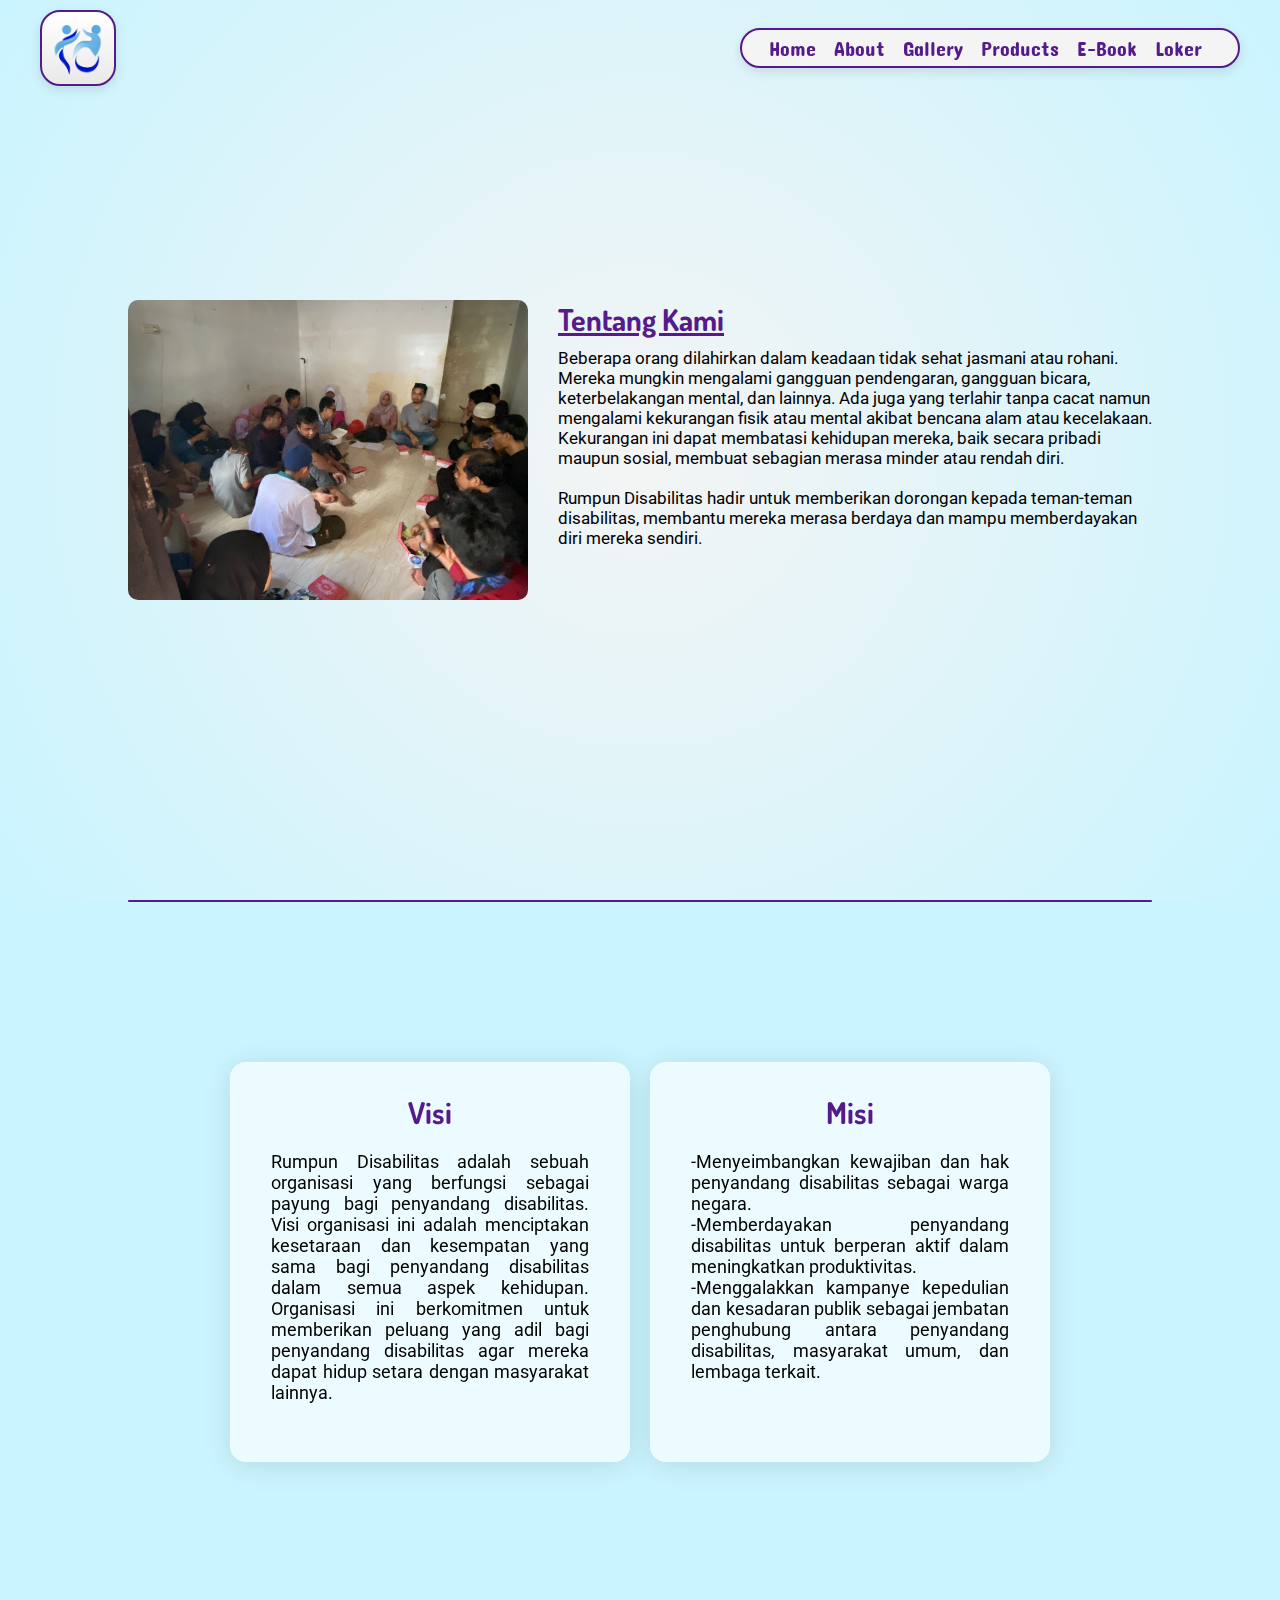
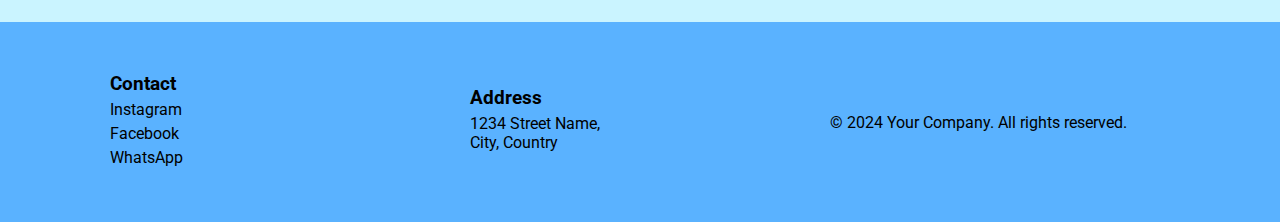
==== about.html @ 4823482c "add about page" ====
<!DOCTYPE html>
<html lang="en">
<head>
    <meta charset="UTF-8">
    <meta name="viewport" content="width=device-width, initial-scale=1.0">
    <title>Rumpun Disabilitas</title>
    <link rel="icon" href="assets/img/logo.png" type="image/icon type">
    <link rel="stylesheet" href="assets/css/style.css">
    <link rel="preconnect" href="https://fonts.googleapis.com">
    <link rel="preconnect" href="https://fonts.gstatic.com" crossorigin>
    <link href="https://fonts.googleapis.com/css2?family=Roboto:ital,wght@0,100;0,300;0,400;0,500;0,700;0,900;1,100;1,300;1,400;1,500;1,700;1,900&display=swap" rel="stylesheet">
    <link href="https://fonts.googleapis.com/css2?family=Concert+One&family=Dosis:wght@200..800&family=Rowdies:wght@300;400;700&display=swap" rel="stylesheet">
    <link href="https://fonts.googleapis.com/css2?family=Concert+One&family=Rowdies:wght@300;400;700&display=swap" rel="stylesheet">
</head>
<body>
    <div class="navbar">
        <div class="logo">
        <img src="assets/img/logo.png" alt="logo rumpun disabilitas">  
        </div>
        
        <div class="menu-column">
        <div class="toggle">
            <div class="button-toggle">
                <img src="assets/img/align-justify.svg" alt="">    
            </div>
            
        </div>
        <ul>
            <li>
                <a class="concert" href="#" alt="home">Home</a>
            </li>
            <li>
                <a class="concert" href="#" alt="about">About</a>
            </li>
            <li>
                <a class="concert" href="#" alt="gallery">Gallery</a>
            </li>
            <li>
                <a class="concert" href="#" alt="products">Products</a>
            </li>
            <li>
                <a class="concert" href="#" alt="Ebook">E-Book</a>
            </li>
            <li>
                <a class="concert" href="#" alt="loker">Loker</a>
            </li>
        </ul>        
        </div>
        <div class="menu-rows">
            <ul>
                <li>
                    <a class="concert" href="#" alt="home">Home</a>
                </li>
                <li>
                    <a class="concert" href="#" alt="about">About</a>
                </li>
                <li>
                    <a class="concert" href="#" alt="gallery">Gallery</a>
                </li>
                <li>
                    <a class="concert" href="#" alt="products">Products</a>
                </li>
                <li>
                    <a class="concert" href="#" alt="Ebook">E-Book</a>
                </li>
                <li>
                    <a class="concert" href="#" alt="loker">Loker</a>
                </li>
            </ul>
        </div>
        
    </div>
    <div class="container">
        <div class="section-about-more">
            <div class="image">
                <img id="image-slider" src="assets/img/photo-about.jpeg" alt="">
            </div>
            <div class="deskripsi">
                <h2 class="dosis">Tentang Kami</h2>
                <p>Beberapa orang dilahirkan dalam keadaan tidak sehat jasmani atau rohani. 
                    Mereka mungkin mengalami gangguan pendengaran, gangguan bicara, 
                    keterbelakangan mental, dan lainnya. Ada juga yang terlahir tanpa cacat namun mengalami 
                    kekurangan fisik atau mental akibat bencana alam atau kecelakaan. Kekurangan ini dapat membatasi 
                    kehidupan mereka, baik secara pribadi maupun sosial, membuat sebagian merasa minder atau rendah diri.
                    <br><br>Rumpun Disabilitas hadir untuk memberikan dorongan kepada teman-teman disabilitas, 
                    membantu mereka merasa berdaya dan mampu memberdayakan diri mereka sendiri.</p>
            </div>
        </div>
        <div class="seperator-line">
        </div>
        <div class="section-visi-misi">
            <div class="vm">
                <h2 class="dosis">Visi</h2>
                <p>
                    Rumpun Disabilitas adalah sebuah organisasi 
                    yang berfungsi sebagai payung bagi penyandang disabilitas. 
                    Visi organisasi ini adalah menciptakan kesetaraan dan kesempatan 
                    yang sama bagi penyandang disabilitas dalam semua aspek kehidupan. 
                    Organisasi ini berkomitmen untuk memberikan peluang yang adil bagi 
                    penyandang disabilitas agar mereka dapat hidup setara dengan masyarakat lainnya.
                </p>
            </div>
            <div class="vm">
                <h2 class="dosis">Misi</h2>
                <p>
                    -Menyeimbangkan kewajiban dan hak penyandang disabilitas sebagai warga negara. <br>
                    -Memberdayakan penyandang disabilitas untuk berperan aktif dalam meningkatkan produktivitas.<br>
                    -Menggalakkan kampanye kepedulian dan kesadaran publik sebagai jembatan penghubung antara penyandang disabilitas, masyarakat umum, dan lembaga terkait.
                </p>
            </div>
        </div>
        <div class="section-footer">
            <div class="footer-section">
                <h3>Contact</h3>
                <ul>
                    <li><a href="https://www.instagram.com/username" target="_blank">Instagram</a></li>
                    <li><a href="https://www.facebook.com/username" target="_blank">Facebook</a></li>
                    <li><a href="https://wa.me/1234567890" target="_blank">WhatsApp</a></li>
                </ul>
            </div>
            <div class="footer-section">
                <h3>Address</h3>
                <p>1234 Street Name,<br>City, Country</p>
            </div>
            <div class="footer-section">
                <p>&copy; 2024 Your Company. All rights reserved.</p>
            </div>
        </div>
    </div>
</body>
<script src="assets/js/script.js"></script>
</html>
---- assets/css/style.css ----
*{
    margin: 0;
    padding: 0;
    box-sizing: border-box;
    font-family: 'roboto', sans-serif;
}

.concert{
    font-family: "Concert One", sans-serif;
}

.dosis{
    font-family: "Dosis", sans-serif;
}

body{
    background: #CAF4FF;
    overflow-x: hidden;
}

body::-webkit-scrollbar{
    display: none;
}


.navbar{
    display: flex;
    width: 100%;
    justify-content: space-between;
    align-items: center;
    padding-inline: 40px;
    padding-top: 10px;
    position: fixed;
    z-index: 10;
}

.logo{
    width: 76px;
    height: 76px;
    border: 2px solid #551A8B;
    display: flex;
    justify-content: center;
    align-items: center;
    background: linear-gradient(180deg, rgba(255, 255, 255, 1) 0%, rgba(233, 233, 233, 1) 100%);
    border-radius: 20px;
    box-shadow: rgba(0, 0, 0, 0.1) 0px 4px 12px;
}

.logo img{  
    width: 70%;
    margin-top: 5px;
}

.menu-rows ul{
    display: flex;
    justify-content: center;
    align-items: center;
    list-style: none;
    gap: 8px;
    height: 40px;
    width: 500px;
    border-radius: 20px;
    border: 2px solid #551A8B;
    background: #f4f4f4;
    box-shadow: rgba(0, 0, 0, 0.1) 0px 4px 12px;

}

.menu-rows li{
    margin-right: 10px;
}

.menu-rows a{
    color: #551A8B;
    text-decoration: none;
    font-size: 20px;
    transition: color 0.3s;
}

.menu-column{
    display: none;
    flex-direction: row-reverse;
    justify-content: center;
    gap: 20px;
}

.menu-column .button-toggle{
    background: #f4f4f4;
    border: 2px solid #551A8B;
    box-shadow: rgba(0, 0, 0, 0.1) 0px 4px 12px;
    width: 76px;
    height: 76px;
    display: flex;
    justify-content: center;
    align-items: center;
    border-radius: 20px;
}

.menu-column ul{
    background: #f4f4f4;
    width: 160px;
    height: 300px;
    display: none;
    flex-direction: column;
    justify-content: center;
    align-items: center;
    gap: 12px;
    list-style: none;
    border-radius: 10px;
    border: 2px solid #551A8B;
    box-shadow: rgba(0, 0, 0, 0.1) 0px 4px 12px;
}

.menu-column a{
    font-size: 26px;
    color: #551A8B;
    text-decoration: none;
}



.navbar a:hover{
    color: #a078c6;
}

.container{
    width: 100vw;
}

.section-welcome{
    width: 100%;
    height: 100vh;
    background: linear-gradient(190deg, rgba(234,251,255,0) 53%, rgba(208,245,255,0.9193802521008403) 72%, rgba(202,244,255,1) 100%), url(../img/background.jpg);
    background-size: cover;
    background-position: center;
    color: white;
    position: relative;
}

.section-welcome h1{
    color: #551A8B;
    position: absolute;
    bottom: 20px;
    left: 60px;
    font-size: 50px;
}

.section-about{
    width: 100%;
    height: 80vh;
    display: flex;
    justify-content: center;
    align-items: center;
    gap: 30px;
    flex-direction: column;
}


.section-about h2{
    font-size: 40px;
}

.section-about p{
    font-size: 24px;
    font-weight: bold;
    text-align: center;
}

.section-about p:last-child{
    font-size: 26px;
    font-weight: bold;
    text-align: center;
}

.section-about a{
    width: 200px;
    height: 50px;
    border-radius: 20px;
    display: flex;
    justify-content: center;
    align-items: center;
    gap: 10px;
    background: #551A8B;
    color: #f4f4f4;
    text-decoration: none;
    font-size: 19px;
}

.section-about-more{
    height: 100vh;
    display: flex;
    justify-content: center;
    align-items: center;
    gap: 30px;
    padding-inline: 10vw;
    background: radial-gradient(circle, rgba(244,244,244,1) 0%, rgba(202,244,255,1) 100%);
}

.section-about-more .image{
    width: 400px;
    height: 300px;
}

.section-about-more .image img{
    border-radius: 10px;
    width: 100%;
    height: 100%;
    object-fit: cover;
    
}


.section-about-more .deskripsi{
    width: 400px;
    height: 300px;
    flex-grow: 1;
    color: black;
}

.section-about-more .deskripsi h2{
    font-size: 30px;
    margin-bottom: 10px;
    color: #551A8B;
    text-decoration: underline;
}

.section-about-more .deskripsi p{
    font-size: 17px;
}

.seperator-line{
    border-radius: 1px;
    width: 80%;
    height: 2px;
    background: #551A8B;
    margin: 0 auto; /* Center the element horizontally */
    display: block; 
}

.section-visi-misi{
    height: 80vh;
    padding-inline: 10vw;
    display: flex;
    justify-content: center;
    align-items: center;
    gap: 20px;
}

.vm{
    width: 400px;
    height: 400px;
    background: rgba(255, 255, 255, 0.623);
    border-radius: 16px;
    box-shadow: 0 4px 30px rgba(0, 0, 0, 0.1);
    backdrop-filter: blur(5px);
    -webkit-backdrop-filter: blur(5px);
    border: 1px solid rgba(255, 255, 255, 0.3);
    display: flex;
    justify-content: center;
    align-items: center;
    flex-direction: column;
    gap: 20px;
    padding-top: 30px;
    padding-inline: 40px;
}

.vm h2{
    font-size: 30px;
    color: #551A8B;
}
.vm p{
    flex-grow: 1;
    text-align: justify;
    font-size: 18px;
}


.section-gallery{
    background: linear-gradient(180deg, rgba(202,244,255,1) 0%, rgba(215,244,252,1) 4%, rgba(244,244,244,1) 19%);
    width: 100%;
    height: 80vh;
    padding-inline: 100px;
    display: flex;
    justify-content: center;
    flex-direction: column;
    gap: 20px;
    position: relative;
    padding-bottom: 40px;
}

.section-gallery h2{
    font-size: 40px;
}

.more{
    display: flex;
    flex-direction: row-reverse;
}

.section-gallery a {
    width: 160px;
    height: 36px;
    font-size: 16px;
    border-radius: 20px;
    display: flex;
    justify-content: center;
    align-items: center;
    gap: 10px;
    background: #551A8B;
    color: #f4f4f4;
    margin-top: 20px;
    text-decoration: none;
}

.gallery-content{
    width: 100%;
    height: 250px;
    display: flex;
    gap: 20px;
}
.gallery-slider {
    display: flex;
    overflow-x: auto; /* Enable horizontal scrolling */
    scroll-snap-type: x mandatory; /* Snap to the nearest gallery item */
    scroll-behavior: smooth; /* Smooth scrolling */
}

.gallery{
    width: 100%;
    height: 100%;
    color: #CAF4FF;
    padding: 20px;
}

.gallery p{
    color: #551A8B;
    margin-left: 6px;
}

.photo{
    width: 260px;
    height: 160px;
    border-radius: 8px;
    object-fit: cover;
    background: white;
    margin-bottom: 10px;
    overflow: hidden;
}

.photo img{
    width: 100%;
    height: 100%;
    object-fit: cover;
    transition: transform 100ms ease-in-out;
}

.photo img:hover{
    cursor: pointer;
    transform: scale(1.05);
}

.section-footer{
    display: flex;
    justify-content: space-around;
    width: 100%;
    align-items: center;
    height: 200px;
    padding-inline: 100px;
    background: #5AB2FF;
}


.footer-section {
    flex: 1;
    padding: 10px;
}

.footer-section h3 {
    margin-top: 0;
}

.footer-section ul {
    list-style: none;
    padding: 0;
}

.footer-section ul li {
    margin: 5px 0;
}

.footer-section ul li a {
    color: black;
    text-decoration: none;
    transition: color 0.3s;
}

.footer-section ul li a:hover {
    color: #646464;
}

.footer-section p {
    margin: 5px 0;
}



@media screen and (max-width: 768px) {
    .section-about{
        padding-inline: 20px;
        height: 100vh;
    }

    .section-gallery{
        height: 80vh;
        padding-bottom: 0;
    }
}
@media screen and (max-width: 680px) {
    .menu-rows{
        display: none;
    }
    .menu-column{
        display: flex;
    }
    .navbar{
        align-items: flex-start;
    }
}

@media screen and (max-width: 500px) {

    .navbar{
        padding-inline: 10px;
    }
    .section-gallery{
        padding-inline: 10px;
    }

    .section-welcome h1{
        color: #551A8B;
        position: absolute;
        bottom: 20px;
        left: 30px;
        font-size: 44px;
    }
}

@media screen and (max-width: 430px) {
    .section-footer{
        padding-inline: 0;
    }
    .section-welcome h1{
        bottom: 30px;
        left: 18px;
        font-size: 40px;
    }
}


@media screen and (max-width: 321px) {


    .section-welcome h1{
        font-size: 36px;
        text-align: center;
    }
}
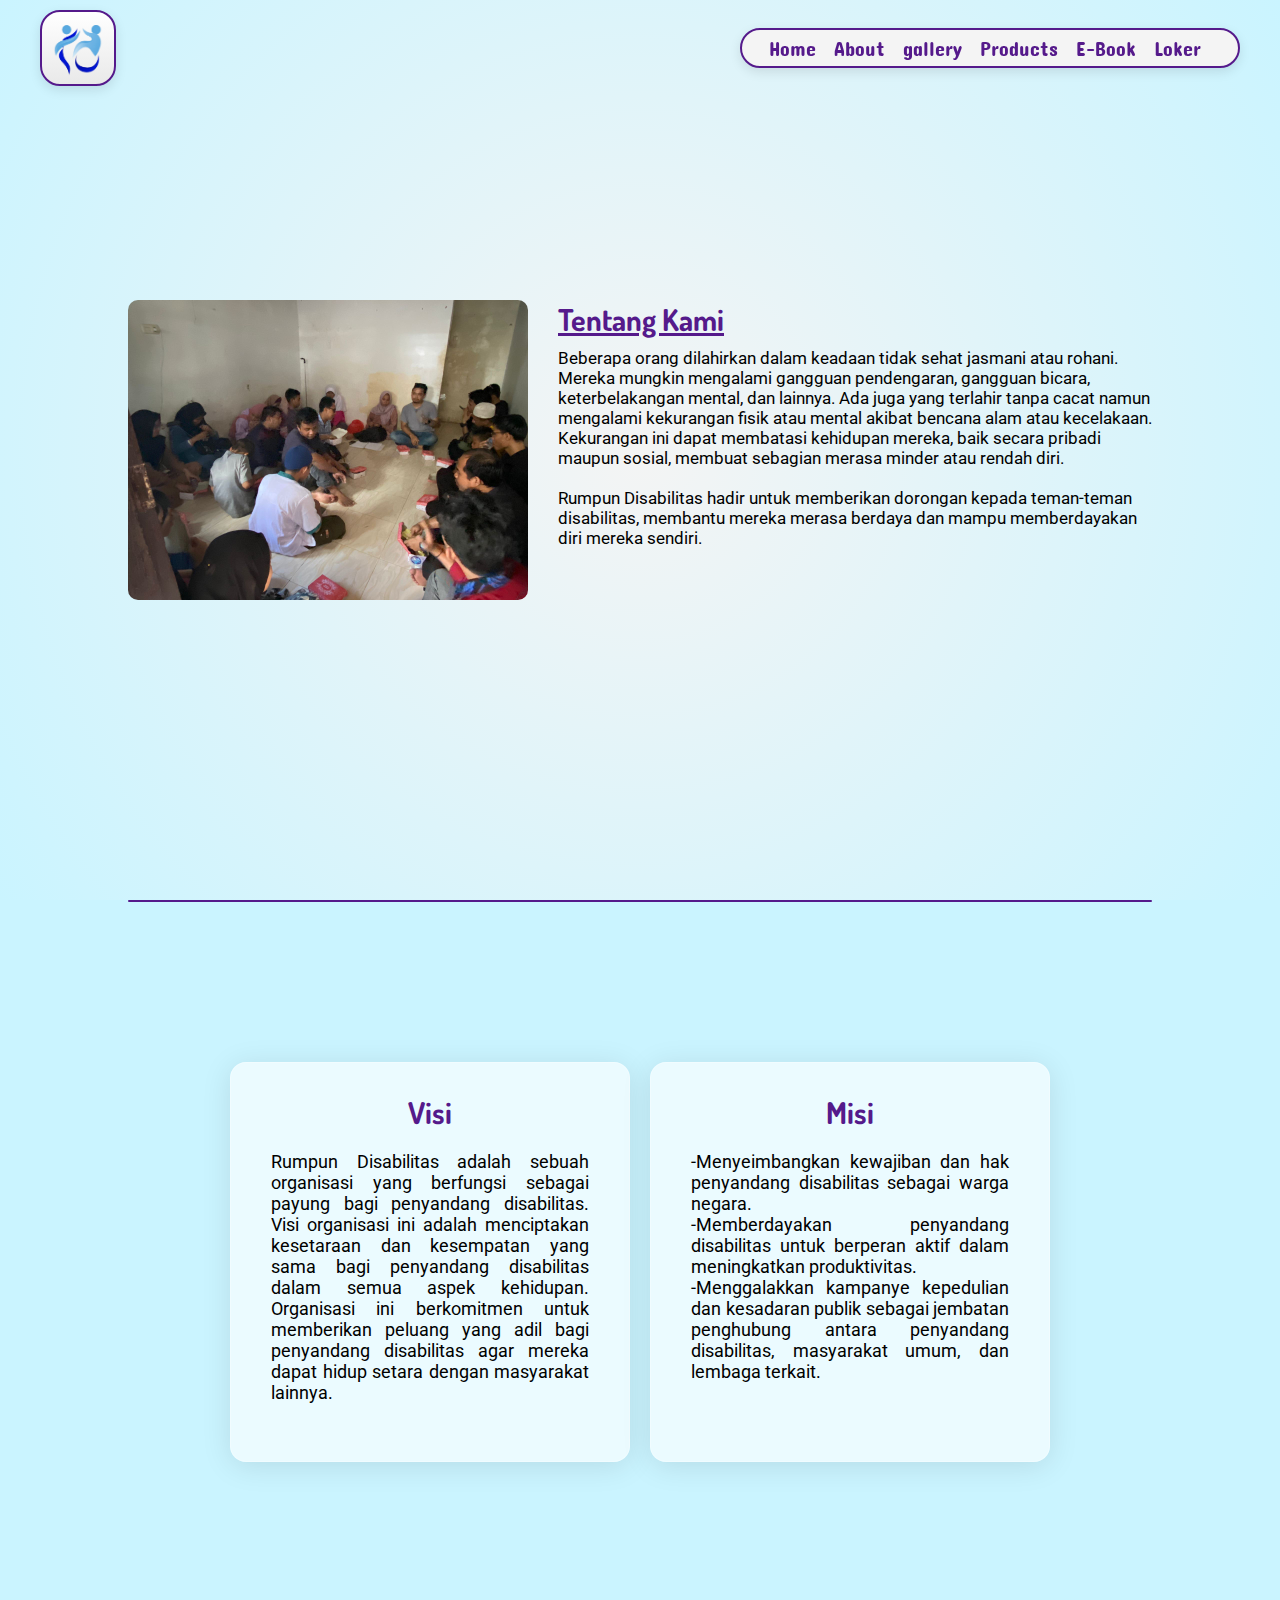
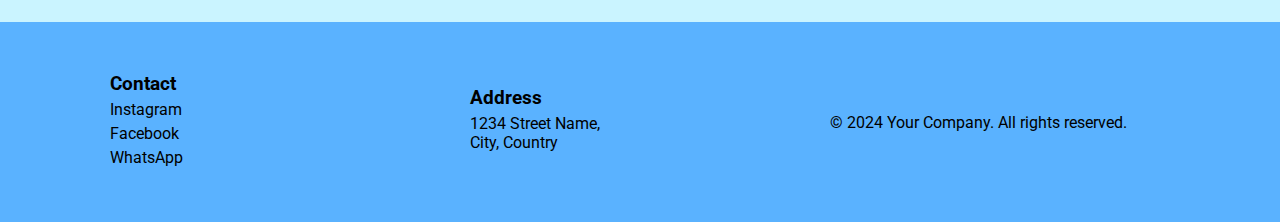
==== commit fd571639: "Layouts finished?" ====
--- a/about.html
+++ b/about.html
@@ -33,7 +33,7 @@
                 <a class="concert" href="#" alt="about">About</a>
             </li>
             <li>
-                <a class="concert" href="#" alt="gallery">Gallery</a>
+                <a class="concert" href="#" alt="about">gallery</a>
             </li>
             <li>
                 <a class="concert" href="#" alt="products">Products</a>
@@ -55,7 +55,7 @@
                     <a class="concert" href="#" alt="about">About</a>
                 </li>
                 <li>
-                    <a class="concert" href="#" alt="gallery">Gallery</a>
+                    <a class="concert" href="#" alt="about">gallery</a>
                 </li>
                 <li>
                     <a class="concert" href="#" alt="products">Products</a>
@@ -129,4 +129,5 @@
     </div>
 </body>
 <script src="assets/js/script.js"></script>
+<script src="assets/js/script-image.js"></script>
 </html>--- a/assets/css/style.css
+++ b/assets/css/style.css
@@ -252,15 +252,13 @@
     background: rgba(255, 255, 255, 0.623);
     border-radius: 16px;
     box-shadow: 0 4px 30px rgba(0, 0, 0, 0.1);
-    backdrop-filter: blur(5px);
-    -webkit-backdrop-filter: blur(5px);
     border: 1px solid rgba(255, 255, 255, 0.3);
     display: flex;
     justify-content: center;
     align-items: center;
     flex-direction: column;
     gap: 20px;
-    padding-top: 30px;
+    padding-block: 30px;
     padding-inline: 40px;
 }
 
@@ -359,6 +357,143 @@
     transform: scale(1.05);
 }
 
+.section-gallery-show {
+    width: 100%;
+    height: auto;
+    display: flex;
+    justify-content: center;
+    align-items: stretch; 
+    padding-block: 100px;
+}
+
+.section-gallery-show .image {
+    width: 500px;
+    height: auto;
+    display: flex;
+    align-items: stretch;
+    box-shadow: rgba(0, 0, 0, 0.1) 0px 4px 12px;
+}
+
+.section-gallery-show .image img {
+    border-radius: 10px 0 0  10px ;
+    width: 100%;
+    height: 100%;
+    object-fit: cover;
+}
+
+.section-gallery-show .deskripsi {
+    border-radius: 0 10px 10px  0;
+    padding: 20px;
+    width: 500px;
+    background: #fefefe;
+    display: flex;
+    flex-direction: column;
+    box-shadow: rgba(0, 0, 0, 0.1) 0px 4px 12px;
+}
+
+.section-gallery-show .deskripsi .judul{
+    margin-bottom: 10px;
+    color: #551A8B;
+    font-size: 20px;
+}
+
+.section-gallery-show .isi-comment{
+    margin-block: 20px;
+}
+
+.section-gallery-show .nama{
+    margin-right: 8px;
+    font-size: 20px;
+}
+
+.section-gallery-show .content{
+    flex-grow: 1;
+    height: 100px;
+    overflow-y: scroll;
+    padding-right: 40px;
+}
+.section-gallery-show .tanggal{
+    margin-bottom: 20px;
+    margin-top: 8px;
+    text-align: end;
+}
+
+.section-product, .section-ebook{
+    width: 100%;
+    min-height: 100vh;
+    display: flex;
+    flex-direction: column;
+    align-content: center;
+    justify-content: center;
+    padding-top: 100px;
+    padding-bottom: 50px;
+    padding-inline: 40px;
+}
+
+.section-product .title{
+    font-size: 32px;
+    color: #551A8B;
+}
+
+.section-product .product{
+    padding-inline: 10px;
+    flex-grow: 1;
+    display: grid;
+    grid-template-columns: repeat(5, 1fr);
+    gap: 20px;
+    margin-top: 20px;
+}
+
+.section-product .product-list{
+    width: 200px;
+    height: 300px;
+    background: #f4f4f4;
+    border-radius: 8px;
+    box-shadow: rgba(0, 0, 0, 0.1) 0px 4px 12px;
+}
+
+.section-product .image{
+    width: 100%;
+    height: 200px;
+    overflow: hidden;
+    border-radius: 8px;
+}
+
+.section-product .button{
+    width: 90%;
+    height: 30px;
+    display: block; /* Make the button a block element */
+    margin: 0 auto;
+    margin-top: 8px;
+}
+
+
+.section-product img{
+    width: 100%;
+    height: 100%;
+    object-fit: cover;
+    border-radius: 8px;
+}
+
+.section-product img:hover{
+    cursor: pointer;
+}
+
+
+.section-product .name-product{
+    padding-inline: 8px;
+    font-size: 16px;
+    color: black;
+    margin-top: 10px;
+    
+}
+
+
+.section-product .pagination{
+    text-align: end;
+    margin-block: 18px;
+    font-size: 20px;
+}
 .section-footer{
     display: flex;
     justify-content: space-around;
@@ -402,9 +537,46 @@
     margin: 5px 0;
 }
 
+@media screen and (max-width: 920px) {
+    .section-product, .section-ebook .product{
+        grid-template-columns: repeat(3, 1fr);
+    }
+    .vm{
+        height: auto;
+    }
+}
 
 
 @media screen and (max-width: 768px) {
+    .section-gallery-show{
+        flex-direction: column;
+        align-items: center;
+    }
+    .section-gallery-show .image img{
+        border-radius: 10px 10px 0 0;
+    }
+    .section-gallery-show .deskripsi{
+        height: 400px;
+        border-radius: 0 0 10px 10px;
+    }
+    .section-about-more{
+        flex-direction: column;
+    }
+
+    .section-about-more .image{
+        width: 100%;
+        height: 400px;
+    }
+
+    .section-about-more .deskripsi{
+        flex-grow: 0;
+        width: 100%;
+    }
+    
+    .vm{
+        height: 600px;
+    }
+    
     .section-about{
         padding-inline: 20px;
         height: 100vh;
@@ -416,6 +588,24 @@
     }
 }
 @media screen and (max-width: 680px) {
+
+    .section-product, .section-ebook .product{
+        grid-template-columns: repeat(2, 1fr);
+    }
+    .section-about-more{
+        width: 100%;
+        padding-inline: 40px;
+    }
+    .section-visi-misi{
+        flex-direction: column;
+        padding-block: 40px;
+        padding-inline: 40px;
+    }
+
+    .vm{
+        width: 100%;
+        height: 500px;
+    }
     .menu-rows{
         display: none;
     }
@@ -428,6 +618,53 @@
 }
 
 @media screen and (max-width: 500px) {
+    .section-product, .section-ebook .product{
+        grid-template-columns: repeat(1, 1fr);
+
+    }
+
+    .section-product, .section-ebook .product-list{
+        width: 100%;
+    }
+
+    .section-gallery-show{
+        width: 100%;
+        padding-inline: 18px;
+    }
+
+    .section-gallery-show .content{
+    padding-right: 0px;
+    }
+
+    .section-gallery-show .image{
+        width: 100%;
+    }
+
+    .section-gallery-show .deskripsi{
+        width: 100%;
+    }
+
+
+    .section-about-more{
+        padding-inline: 18px;
+    }
+    .section-about-more .image{
+        width: 100%;
+        height: 400px;
+    }
+
+    .section-about-more .deskripsi{
+        width: 100%;
+        text-align: justify;
+    }
+
+    .section-footer{
+        padding-inline: 18px;
+    }
+
+    .section-visi-misi{
+        padding-inline: 18px;
+    }
 
     .navbar{
         padding-inline: 10px;
@@ -446,6 +683,10 @@
 }
 
 @media screen and (max-width: 430px) {
+    .section-visi-misi{
+        height: 100vh;
+    }
+
     .section-footer{
         padding-inline: 0;
     }
@@ -457,8 +698,19 @@
 }
 
 
-@media screen and (max-width: 321px) {
-
+@media screen and (max-width: 350px) {
+    .section-gallery-show .deskripsi{
+        height: 500px;
+    }
+    .section-about-more{
+        height: 110vh;
+    }
+    .section-visi-misi{
+        height: 130vh;
+    }
+    .vm{
+        height: 550px;
+    }
 
     .section-welcome h1{
         font-size: 36px;
